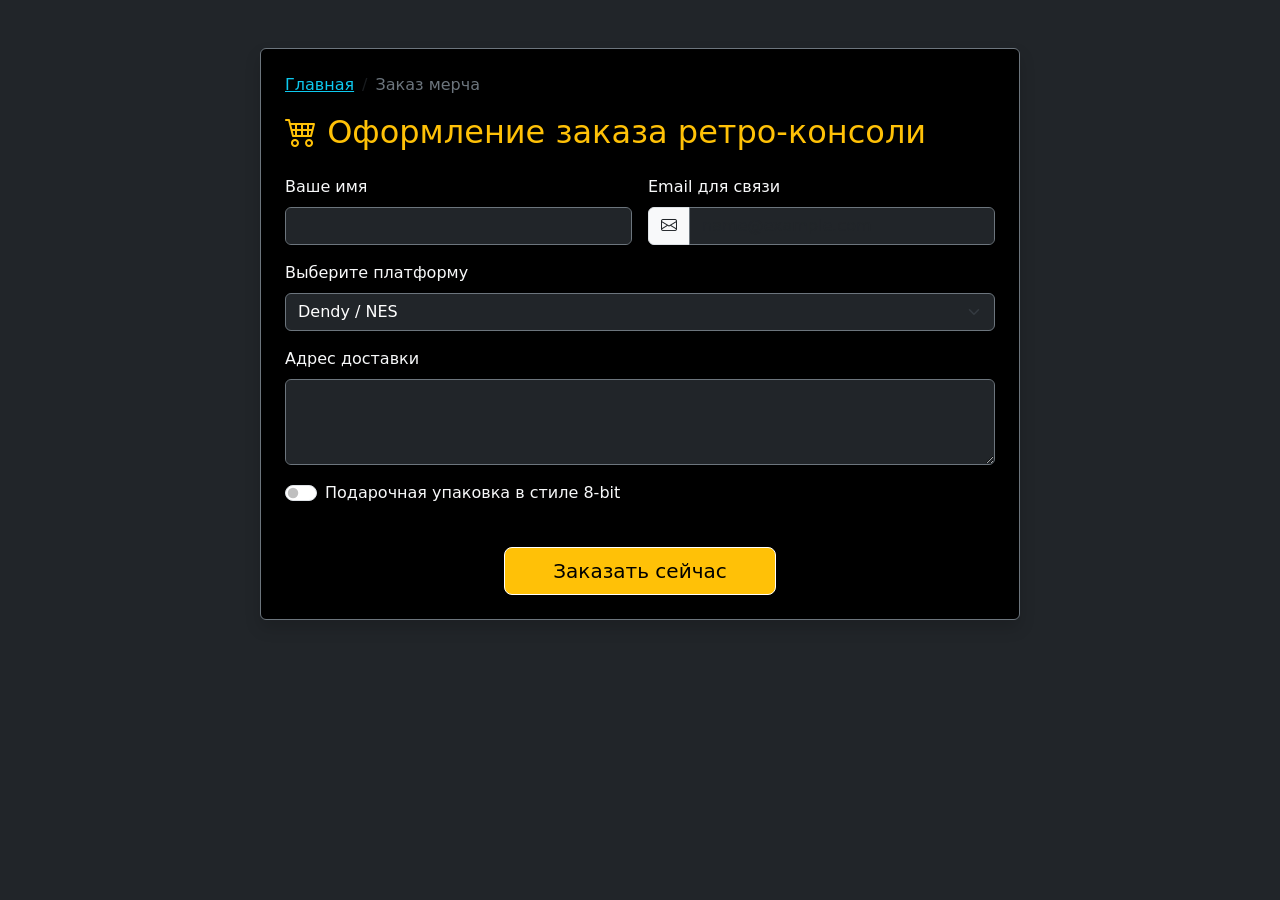
==== order.html @ 0d604432 "лаб4 по бутстрап" ====
<!DOCTYPE html>
<html lang="ru">
<head>
    <meta charset="UTF-8">
    <meta name="viewport" content="width=device-width, initial-scale=1.0">
    <title>Оформить заказ - GameHistory</title>
    <link href="https://cdn.jsdelivr.net/npm/bootstrap@5.3.0/dist/css/bootstrap.min.css" rel="stylesheet">
    <link rel="stylesheet" href="https://cdn.jsdelivr.net/npm/bootstrap-icons@1.11.0/font/bootstrap-icons.css">
    <link rel="stylesheet" href="style.css">
</head>
<body class="bg-dark text-light">

    <div class="container py-5">
        <div class="row justify-content-center">
            <div class="col-lg-8 border border-secondary p-4 rounded bg-black shadow">
                <nav aria-label="breadcrumb">
                    <ol class="breadcrumb">
                        <li class="breadcrumb-item"><a href="index.html" class="text-info">Главная</a></li>
                        <li class="breadcrumb-item active text-secondary">Заказ мерча</li>
                    </ol>
                </nav>

                <h2 class="text-warning mb-4"><i class="bi bi-cart4"></i> Оформление заказа ретро-консоли</h2>
                
                <form class="row g-3">
                    <div class="col-md-6">
                        <label class="form-label">Ваше имя</label>
                        <input type="text" class="form-control bg-dark text-white border-secondary" required>
                    </div>
                    <div class="col-md-6">
                        <label class="form-label">Email для связи</label>
                        <div class="input-group">
                            <span class="input-group-text"><i class="bi bi-envelope"></i></span>
                            <input type="email" class="form-control bg-dark text-white border-secondary" placeholder="name@example.com">
                        </div>
                    </div>

                    <div class="col-md-12">
                        <label class="form-label">Выберите платформу</label>
                        <select class="form-select bg-dark text-white border-secondary">
                            <option selected>Dendy / NES</option>
                            <option value="1">Sega Mega Drive</option>
                            <option value="2">PlayStation 1 (Classic)</option>
                            <option value="3">Atari 2600</option>
                        </select>
                    </div>

                    <div class="col-12">
                        <label class="form-label">Адрес доставки</label>
                        <textarea class="form-control bg-dark text-white border-secondary" rows="3"></textarea>
                    </div>

                    <div class="col-12 my-3">
                        <div class="form-check form-switch">
                            <input class="form-check-input" type="checkbox" id="giftWrap">
                            <label class="form-check-label" for="giftWrap">Подарочная упаковка в стиле 8-bit</label>
                        </div>
                    </div>

                    <div class="col-12 text-center mt-4">
                        <button type="submit" class="btn btn-warning btn-lg px-5 border-white">Заказать сейчас</button>
                    </div>
                </form>
            </div>
        </div>
    </div>

</body>
</html>
---- style.css ----
/* пр2 ПУНКТ 3: Изменение фона и цвета всей секции */
.arcade-section {
    background-color: #050505;
    padding: 30px;
    border: 2px solid #333;
    border-radius: 15px;
    margin-top: 20px;
}

/* пр2 ПУНКТ 4: Свойства шрифта и свечение для заголовка */
.arcade-section h2 {
    font-family: 'Courier New', Courier, monospace; /* Ретро-шрифт */
    color: #ff00ff; /* Неоновый розовый */
    text-shadow: 0 0 10px #ff00ff, 0 0 20px #ff00ff; /* Эффект свечения */
    text-transform: uppercase;
    letter-spacing: 3px;
}

/* пр2 ПУНКТ 2: Оформление текста абзаца */
.arcade-section p {
    color: #00ffff; /* Циановый цвет */
    font-size: 1.1em;
    line-height: 1.6;
}

/* пр2 ПУНКТ 5: Оформление списка */
.pixel-list {
    list-style: none; /* Убираем стандартные маркеры */
    padding-left: 20px;
}

.pixel-list li {
    margin-bottom: 15px;
    color: #eeeeee;
    position: relative;
}

/* Добавляем кастомный маркер в виде пикселя через псевдоэлемент */
.pixel-list li::before {
    content: "■"; 
    color: gold;
    margin-right: 10px;
    font-size: 1.2em;
}

/* Выделение имен персонажей */
.char-name {
    font-weight: bold;
    color: gold;
    border-bottom: 1px dashed gold;
}

/* пр2 ПУНКТ 2 и 3: Креативная разделительная линия */
.neon-line {
    border: none;
    height: 3px;
    background: linear-gradient(90deg, #ff00ff, #00ffff);
    box-shadow: 0 0 10px #00ffff;
}

/* Применится ко всем абзацам <p> на сайте  СЕЛЕКТОР ПО ЭЛЕМЕНТУ*/
p {
    font-family: 'Arial', sans-serif;
    line-height: 1.5;
    color: #cccccc;
}

/* Применится только к элементам с class="retro-text" СЕЛЕКТОР ПО КЛАССУ*/
.retro-text {
    color: #00ff00; 
    text-transform: uppercase;
    font-weight: bold;
}

/* Применится только к элементу с id="main-title" СЕЛЕКТОР ПО ИДЕНТИФИКАТОРУ*/
#main-title {
    font-size: 3em;
    text-align: center;
    color: gold;
    border-bottom: 3px double gold;
}

/* Комбинированный (выбор ссылок внутри списков) */
ul li a { 
    text-decoration: none; 
    color: gold; 
    transition: color 0.2s; /* Плавный переход цвета */
}

/* Состояние при наведении*/
ul li a:hover {
    color: #fff; /* Белый при наведении */
}


/* посещенные ссылки тоже были темнее */
ul li a:visited {
    color: #8B4513; /* Цвет "старого золота" для уже открытых ссылок */
}



/* пр2 ПУНКТ 3: Современный фон с эффектом глубины */
.modern-section {
    background: rgba(255, 255, 255, 0.05); /* Эффект полупрозрачного стекла */
    backdrop-filter: blur(10px); /* Размытие фона за блоком */
    border: 1px solid rgba(0, 255, 255, 0.2);
    border-radius: 20px;
    padding: 25px;
    margin: 30px 0;
    box-shadow: 0 10px 30px rgba(0, 0, 0, 0.5);
}

/* пр2 ПУНКТ 4: Современный минималистичный шрифт для заголовка */
.modern-section h2 {
    font-family: 'Verdana', sans-serif;
    color: #00ffff; /* Яркий циановый (VR-стиль) */
    letter-spacing: 1px;
    text-align: left;
    border-left: 5px solid #ff00ff; /* Розовый акцент слева */
    padding-left: 15px;
}

/* пр2 ПУНКТ 2: Оформление текста */
.modern-intro {
    font-size: 1.1rem;
    color: #ffffff;
    font-weight: 300;
    font-style: italic; /* ПУНКТ 4: Написание */
}

/* пр2 ПУНКТ 5: Оформление нумерованного списка (Римские цифры) */
.modern-list {
    counter-reset: my-counter; /* Создаем кастомный счетчик для красоты */
    list-style: none;
    padding-left: 0;
}

.modern-list li {
    background: rgba(0, 255, 255, 0.1);
    margin: 10px 0;
    padding: 10px 15px;
    border-radius: 8px;
    border-right: 3px solid #00ffff;
    color: #e0e0e0;
    font-family: 'Segoe UI', sans-serif;
}

/* Комбинированный селектор для выделения первой буквы или цифры */
.modern-list li::before {
    content: "ПУНКТ " counter(my-counter, upper-roman); /* ПУНКТ 5: Римские цифры */
    counter-increment: my-counter;
    color: #ff00ff;
    font-weight: bold;
    margin-right: 15px;
    font-size: 0.8rem;
}

/* пр2 ПУНКТ 3: Креативный разделитель */
.vr-divider {
    border: none;
    height: 1px;
    background: linear-gradient(to right, #ff00ff, transparent);
    margin-bottom: 20px;
}

/* --- ПРАКТИЧЕСКАЯ РАБОТА №3 --- */

/* ПУНКТ 1: Абсолютное позиционирование */
.header-container {
    position: relative; 
    height: 120px; /* Немного увеличим высоту для запаса */
    width: 100%;
}

.abs-title {
    position: absolute;
    top: 20px;
    left: 50%;
    transform: translateX(-50%); 
    margin: 0;
    color: white;
    white-space: nowrap; /* Чтобы заголовок не переносился на узких экранах */
}

/* ПУНКТ 2: Фиксированное позиционирование */
.btn-up {
    position: fixed;
    bottom: 30px;
    right: 30px;
    background-color: #ff00ff;
    color: white;
    width: 35px; 
    height: 35px;
    padding: 0; /* Убираем падинг, так как центрируем через flex */
    text-decoration: none;
    border-radius: 50%;
    box-shadow: 0 0 30px #ff00ff; 
    z-index: 1000;
    display: flex; 
    align-items: center;
    justify-content: center;
    font-size: 20px; 
    line-height: 0; 
}

/* ПУНКТ 3: Комбинация относительного и абсолютного */
.parent-box {
    position: relative; 
    width: 300px;
    height: 100px;
    background: #1a1a2e; 
    border: 2px solid #00ffff;
    margin: 60px auto; /* чтобы child-box не наезжал на другие блоки */
    padding: 10px;
    color: white;
    text-align: center;
}

.child-box {
    position: absolute; 
    bottom: -20px;
    right: -20px;
    background: #ff00ff;
    color: white;
    padding: 5px 10px;
    font-size: 0.8em;
    border: 1px solid white;
}

/* ПУНКТ 4: 5 колонок с помощью Float */
.column-container {
    width: 100%;
    margin-top: 30px;
    /* Очистка потока внутри контейнера */
}
/*пространство без дивов*/
.column-container::after {
    content: "";
    display: table;
    clear: both;
}

.col {
    float: left; 
    width: 17%;  
    margin: 1.5%;
    background: #050505;
    border: 1px solid gold;
    text-align: center;
    padding: 20px 0;
    color: gold;
    box-sizing: border-box; 
}

/* ПУНКТ 5: Применение свойства Clear и центрирование */
.after-float-text {
    clear: both; 
    display: block; /* Гарантируем, что это блочный элемент */
    text-align: center; 
    padding: 30px 0;
    color: #00ffdd;
    font-weight: bold;
    width: 100%; /* Занимает всю ширину, чтобы текст внутри центрировался */
}
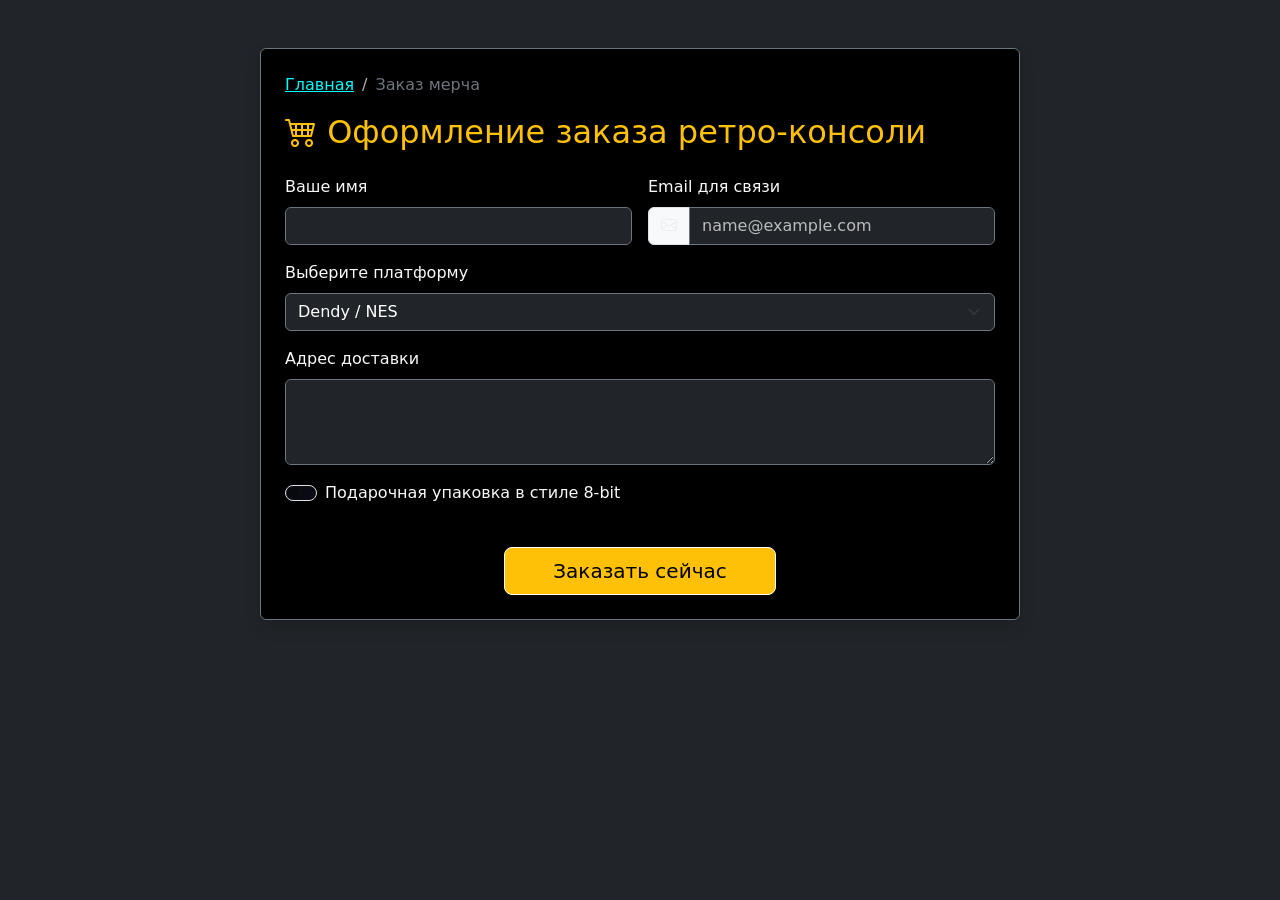
==== commit c32255f9: "лаб5 по sccs" ====
--- a/order.html
+++ b/order.html
@@ -4,7 +4,12 @@
     <meta charset="UTF-8">
     <meta name="viewport" content="width=device-width, initial-scale=1.0">
     <title>Оформить заказ - GameHistory</title>
-    <link href="https://cdn.jsdelivr.net/npm/bootstrap@5.3.0/dist/css/bootstrap.min.css" rel="stylesheet">
+    <!-- <link href="https://cdn.jsdelivr.net/npm/bootstrap@5.3.0/dist/css/bootstrap.min.css" rel="stylesheet"> -->
+     <link href="https://cdn.jsdelivr.net/npm/bootstrap@5.3.0/dist/css/bootstrap.min.css" rel="stylesheet">
+<link rel="stylesheet" href="style-bootstrap.css">
+<link rel="stylesheet" href="main.scss"> 
+
+<link rel="stylesheet" href="main.css">
     <link rel="stylesheet" href="https://cdn.jsdelivr.net/npm/bootstrap-icons@1.11.0/font/bootstrap-icons.css">
     <link rel="stylesheet" href="style.css">
 </head>
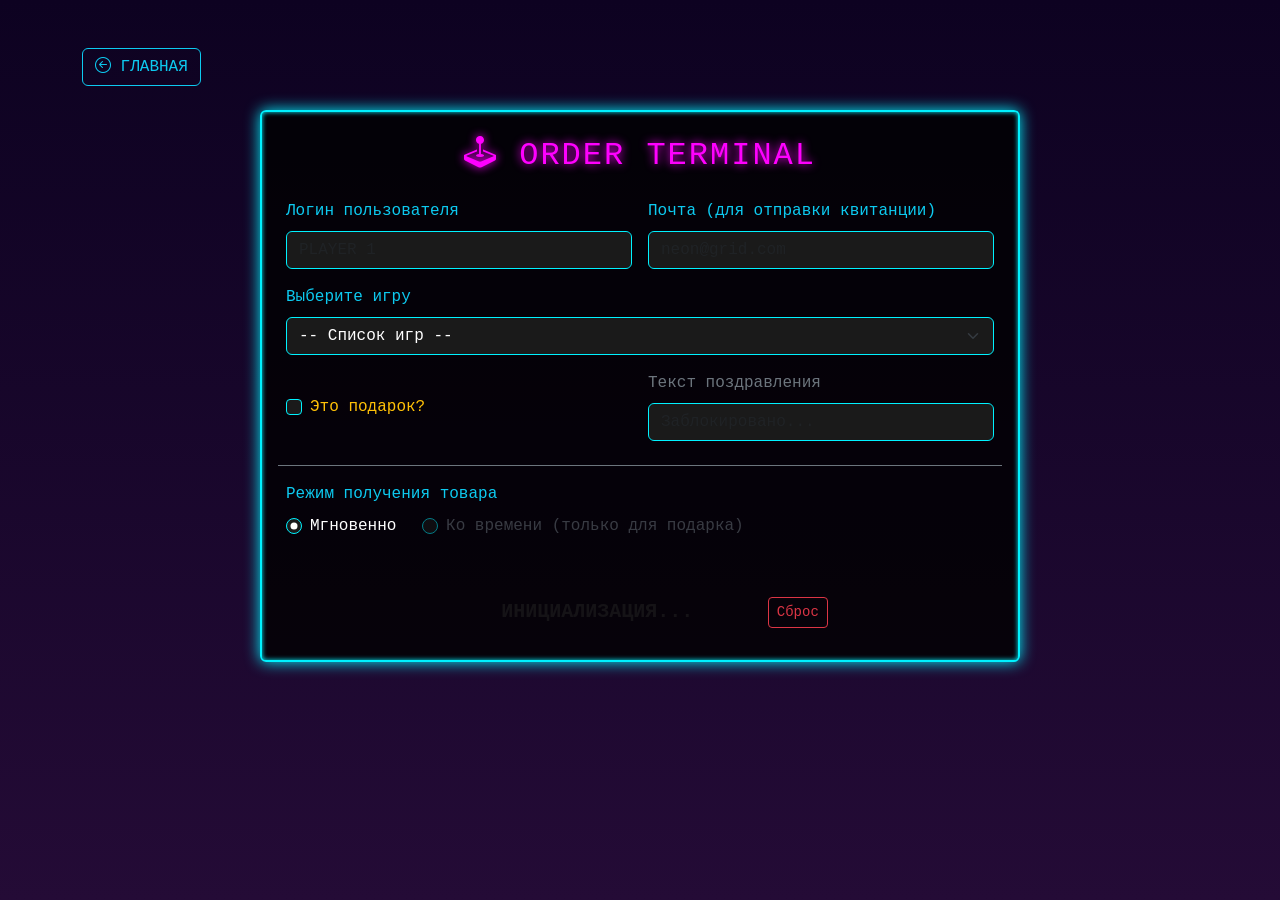
==== commit bd41d9ed: "ПР10: цифровые товары" ====
--- a/order.html
+++ b/order.html
@@ -3,72 +3,87 @@
 <head>
     <meta charset="UTF-8">
     <meta name="viewport" content="width=device-width, initial-scale=1.0">
-    <title>Оформить заказ - GameHistory</title>
-    <!-- <link href="https://cdn.jsdelivr.net/npm/bootstrap@5.3.0/dist/css/bootstrap.min.css" rel="stylesheet"> -->
-     <link href="https://cdn.jsdelivr.net/npm/bootstrap@5.3.0/dist/css/bootstrap.min.css" rel="stylesheet">
-<link rel="stylesheet" href="style-bootstrap.css">
-<link rel="stylesheet" href="main.scss"> 
-
-<link rel="stylesheet" href="main.css">
+    <title>Оформление заказа</title>
+    <link href="https://cdn.jsdelivr.net/npm/bootstrap@5.3.0/dist/css/bootstrap.min.css" rel="stylesheet">
     <link rel="stylesheet" href="https://cdn.jsdelivr.net/npm/bootstrap-icons@1.11.0/font/bootstrap-icons.css">
     <link rel="stylesheet" href="style.css">
 </head>
-<body class="bg-dark text-light">
+<body>
 
-    <div class="container py-5">
-        <div class="row justify-content-center">
-            <div class="col-lg-8 border border-secondary p-4 rounded bg-black shadow">
-                <nav aria-label="breadcrumb">
-                    <ol class="breadcrumb">
-                        <li class="breadcrumb-item"><a href="index.html" class="text-info">Главная</a></li>
-                        <li class="breadcrumb-item active text-secondary">Заказ мерча</li>
-                    </ol>
-                </nav>
+<div class="container py-5">
+    <div class="mb-4">
+        <a href="index.html" class="btn btn-outline-info">
+            <i class="bi bi-arrow-left-circle"></i> ГЛАВНАЯ
+        </a>
+    </div>
 
-                <h2 class="text-warning mb-4"><i class="bi bi-cart4"></i> Оформление заказа ретро-консоли</h2>
-                
-                <form class="row g-3">
-                    <div class="col-md-6">
-                        <label class="form-label">Ваше имя</label>
-                        <input type="text" class="form-control bg-dark text-white border-secondary" required>
+    <div class="row justify-content-center">
+        <div class="col-lg-8 neon-card p-4 rounded">
+            <h2 class="neon-text mb-4 text-center"><i class="bi bi-joystick"></i> Order Terminal </h2>
+            
+            <form id="retroForm" name="orderForm" class="row g-3">
+                <div class="col-md-6">
+                    <label class="form-label text-info">Логин пользователя</label>
+                    <input type="text" name="userName" id="userName" class="form-control" placeholder="PLAYER 1">
+                </div>
+
+                <div class="col-md-6">
+                    <label class="form-label text-info">Почта (для отправки квитанции)</label>
+                    <input type="email" name="userEmail" id="userEmail" class="form-control" placeholder="neon@grid.com">
+                </div>
+
+                <div class="col-md-12">
+                    <label class="form-label text-info">Выберите игру</label>
+                    <select name="hardware" id="hardware" class="form-select">
+                        <option value="" selected disabled>-- Список игр --</option>
+                        <option value="Peak">Peak</option>
+                        <option value="PartyAnimals">Party Animals</option>
+                        <option value="Viewfinder">Viewfinder</option>
+                        <option value="Loddlenaut">Loddlenaut</option>
+                        <option value="ContentWarning">Content Warning</option>
+                    </select>
+                </div>
+
+                <div class="col-md-6">
+                    <div class="form-check mt-4">
+                        <input class="form-check-input" type="checkbox" name="isGift" id="isGift">
+                        <label class="form-check-label text-warning" for="isGift">Это подарок?</label>
                     </div>
-                    <div class="col-md-6">
-                        <label class="form-label">Email для связи</label>
-                        <div class="input-group">
-                            <span class="input-group-text"><i class="bi bi-envelope"></i></span>
-                            <input type="email" class="form-control bg-dark text-white border-secondary" placeholder="name@example.com">
-                        </div>
-                    </div>
+                </div>
 
-                    <div class="col-md-12">
-                        <label class="form-label">Выберите платформу</label>
-                        <select class="form-select bg-dark text-white border-secondary">
-                            <option selected>Dendy / NES</option>
-                            <option value="1">Sega Mega Drive</option>
-                            <option value="2">PlayStation 1 (Classic)</option>
-                            <option value="3">Atari 2600</option>
-                        </select>
-                    </div>
+                <div class="col-md-6">
+                    <label class="form-label text-secondary">Текст поздравления</label>
+                    <input type="text" name="giftMessage" id="giftMessage" class="form-control" disabled placeholder="Заблокировано...">
+                </div>
 
-                    <div class="col-12">
-                        <label class="form-label">Адрес доставки</label>
-                        <textarea class="form-control bg-dark text-white border-secondary" rows="3"></textarea>
-                    </div>
+                <div class="col-12 border-top border-secondary pt-3 mt-4">
+    <label class="form-label text-info d-block">Режим получения товара</label>
+    
+    <div class="form-check form-check-inline">
+        <input class="form-check-input" type="radio" name="delivery" id="deliveryInstant" value="instant" checked>
+        <label class="form-check-label" for="deliveryInstant">Мгновенно</label>
+    </div>
+    
+    <div class="form-check form-check-inline">
+        <input class="form-check-input" type="radio" name="delivery" id="deliveryScheduled" value="scheduled" disabled>
+        <label class="form-check-label text-secondary" id="labelScheduled" for="deliveryScheduled">Ко времени (только для подарка)</label>
+    </div>
 
-                    <div class="col-12 my-3">
-                        <div class="form-check form-switch">
-                            <input class="form-check-input" type="checkbox" id="giftWrap">
-                            <label class="form-check-label" for="giftWrap">Подарочная упаковка в стиле 8-bit</label>
-                        </div>
-                    </div>
+    <div id="timePickerContainer" class="mt-3" style="display: none;">
+        <label class="form-label text-warning">Выберите дату и время отправки подарка:</label>
+        <input type="datetime-local" name="sendTime" id="sendTime" class="form-control">
+    </div>
+</div>
 
-                    <div class="col-12 text-center mt-4">
-                        <button type="submit" class="btn btn-warning btn-lg px-5 border-white">Заказать сейчас</button>
-                    </div>
-                </form>
-            </div>
+                <div class="col-12 text-center mt-5">
+                    <button type="submit" id="submit-btn" class="btn btn-invalid btn-lg px-5">Инициализация...</button>
+                    <button type="reset" class="btn btn-outline-danger btn-sm ms-3">Сброс</button>
+                </div>
+            </form>
         </div>
     </div>
+</div>
 
+<script src="script.js"></script>
 </body>
 </html>
--- a/style.css
+++ b/style.css
@@ -1,3 +1,80 @@
+/* Переменные для неонового стиля 80-х */
+:root {
+    --neon-pink: #ff00ff;
+    --neon-blue: #00f2ff;
+    --neon-yellow: #fff200;
+    --bg-deep: #0d0221;
+    --bg-gradient: #240b36;
+}
+
+body {
+    background-color: var(--bg-deep);
+    font-family: 'Courier New', monospace;
+    background-image: linear-gradient(to bottom, var(--bg-deep) 0%, var(--bg-gradient) 100%);
+    min-height: 100vh;
+    color: #fff;
+}
+
+/* Стили карточки (терминала) */
+.neon-card {
+    border: 2px solid var(--neon-blue) !important;
+    box-shadow: 0 0 15px var(--neon-blue), inset 0 0 5px var(--neon-blue);
+    background: rgba(0, 0, 0, 0.8) !important;
+}
+
+.neon-text {
+    color: var(--neon-pink);
+    text-shadow: 0 0 10px var(--neon-pink);
+    text-transform: uppercase;
+    letter-spacing: 2px;
+}
+
+/* Поля ввода */
+.form-control, .form-select, .form-check-input {
+    background-color: #1a1a1a !important;
+    border: 1px solid var(--neon-blue) !important;
+    color: #fff !important;
+}
+
+.form-control:focus, .form-select:focus {
+    box-shadow: 0 0 10px var(--neon-blue) !important;
+    border-color: var(--neon-pink) !important;
+}
+
+/* Кнопки и их состояния (ПР10) */
+#submit-btn {
+    transition: all 0.5s ease;
+    text-transform: uppercase;
+    font-weight: bold;
+}
+
+.btn-invalid {
+    filter: grayscale(1);
+    opacity: 0.5;
+    cursor: not-allowed;
+}
+
+.btn-valid {
+    background-color: var(--neon-yellow) !important;
+    color: #000 !important;
+    box-shadow: 0 0 20px var(--neon-yellow);
+    border: none;
+}
+
+.btn-valid:hover {
+    background-color: #fff !important;
+    box-shadow: 0 0 30px var(--neon-yellow);
+}
+
+/* Стили для плавного и ровного листания картинок */
+#dynamic-img {
+    width: 100%;             /* Растягиваем по ширине колонки */
+    max-height: 400px;       /* Ограничиваем высоту (подбери под себя) */
+    object-fit: contain;     /* Картинка впишется целиком без обрезки */
+    background-color: #000;  /* Черный фон для пустых мест по бокам */
+    transition: opacity 0.3s ease; /* Добавим капельку плавности при смене */
+}
+
 /* пр2 ПУНКТ 3: Изменение фона и цвета всей секции */
 .arcade-section {
     background-color: #050505;
